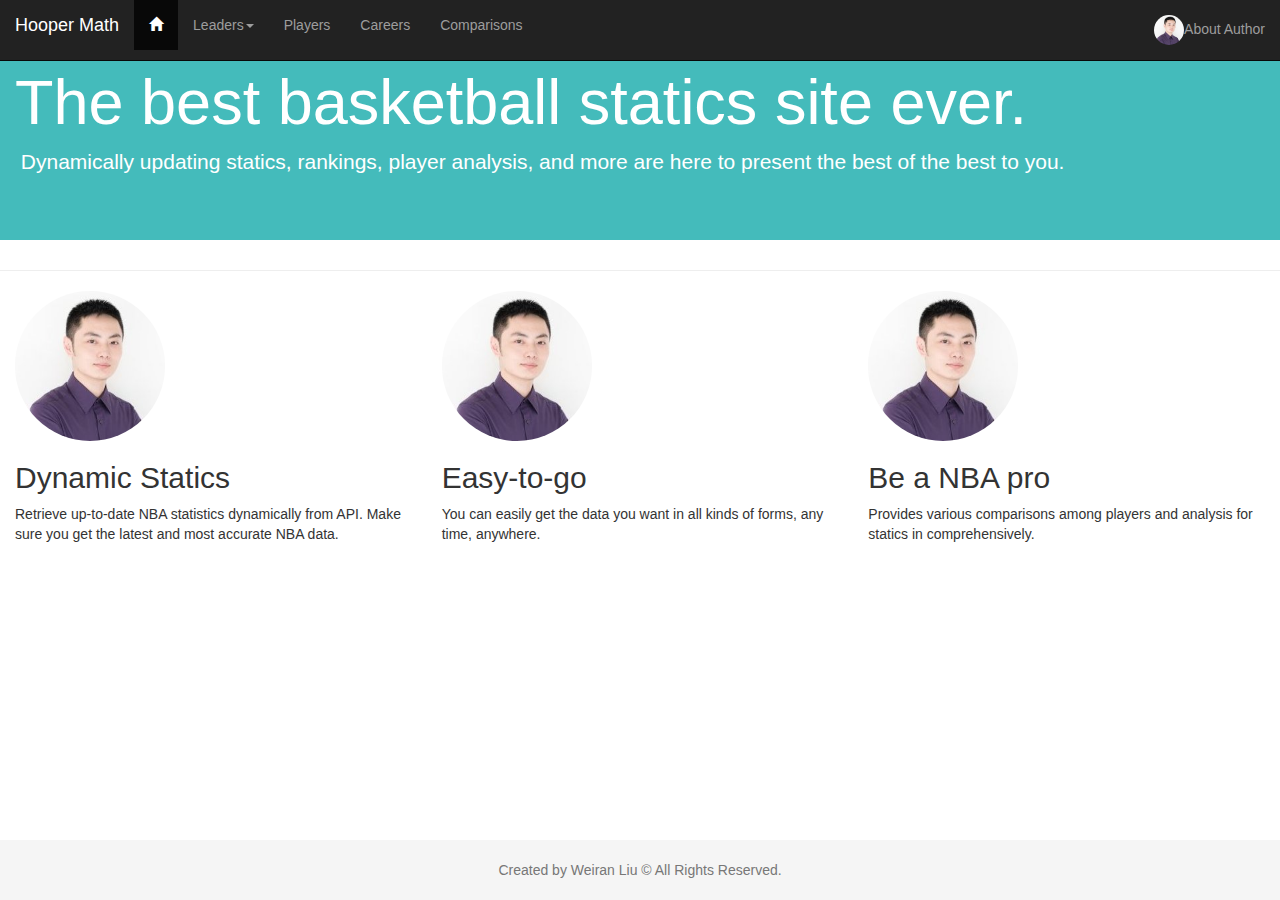
==== nba/index.html @ 595e196e "Created new website - NBA" ====
<!DOCTYPE html>
<html lang="en">
<head>
    <meta charset="utf-8">
    <meta name="view-port" content="width=device-width, initial-scale=1">
    <link href="http://maxcdn.bootstrapcdn.com/bootstrap/3.3.5/css/bootstrap.min.css" rel="stylesheet">
    <link href="css/custom.css" rel="stylesheet" type="text/css">
    <script src="https://ajax.googleapis.com/ajax/libs/jquery/1.11.3/jquery.min.js"></script>
    <script src="http://maxcdn.bootstrapcdn.com/bootstrap/3.3.5/js/bootstrap.min.js"></script>
	<title>Hooper Math</title>
	<style>
	/* Sticky footer styles------- */
	html {
	  position: relative;
	  min-height: 100%;
	}
	body {
	  /* Margin bottom by footer height */
	  margin-bottom: 60px;
	}
	.footer {
	  position: absolute;
	  bottom: 0;
	  width: 100%;
	  /* Set the fixed height of the footer here */
	  height: 60px;
	  background-color: #f5f5f5;
	}
	.container .text-muted {
	  margin: 20px 0;
	  text-align: center;
	}
	.footer > .container {
	  padding-right: 15px;
	  padding-left: 15px;
	}
	</style>
</head>
<body>
	<nav class="navbar navbar-inverse navbar-fixed-top">
		<div class="container-fluid">
			<div class="navbar-header">
				<a class="navbar-brand" href="#" >Hooper Math</a>
			</div>
			<div>
				<ul class="nav navbar-nav">
					<li class="active"><a href="#"><span class="glyphicon glyphicon-home"></span></a></li>
					<li class="dropdown">
						<a class="dropdown-toggle" data-toggle="dropdown" href="#">Leaders<span class="caret"></a>
						<ul class="dropdown-menu">

						    <li class="dropdown-header">Accumulative Leading Board</li>
							<li><a href="leading_scorers.html">Total score leaders</a></li>
							<li><a href="leading_scorers.html">Totla assist leaders</a></li>
							<li><a href="leading_scorers.html">Total reboud leaders</a></li>
							<li><a href="leading_scorers.html">Total steal leaders</a></li>
							<li><a href="leading_scorers.html">Total block leaders</a></li>
							<li class="divider"></li>

							<li class="dropdown-header">Single Season Leading Board</li>
							<li><a href="leading_scorers.html">Single season score leaders</a></li>
							<li><a href="leading_scorers.html">Single season assist leaders</a></li>
							<li><a href="leading_scorers.html">Single season rebound leaders</a></li>
							<li><a href="leading_scorers.html">Single season steal leaders</a></li>
							<li><a href="leading_scorers.html">Single season block leaders</a></li>
							<li class="divider"></li>

							<li class="dropdown-header">Career Average Leading Board</li>
							<li><a href="leading_scorers.html">Career score leaders</a></li>
							<li><a href="leading_scorers.html">Career assist leaders</a></li>
							<li><a href="leading_scorers.html">Career reboud leaders</a></li>
							<li><a href="leading_scorers.html">Career steal leaders</a></li>
							<li><a href="leading_scorers.html">Career block leaders</a></li>
						</ul>
					</li>
					<li><a href="leading_scorers">Players</a></li>
					<li><a href="leading_scorers">Careers</a></li>
					<li><a href="leading_scorers">Comparisons</a></li>
				</ul>

				<ul class="nav navbar-nav navbar-right">
		           <li><a href="#"><img class="img-circle" src="img/avatar.jpg" width="30" height="30">About Author</a></li>
		        </ul>
			</div>
		</div>
	</nav>
	<div class="jumbotron">
		   <h1>The best basketball statics site ever.</h1>	
		   <p>&nbsp;Dynamically updating statics, rankings, player analysis, and more are here to present the best 
		   of the best to you.</p>
	</div>
	<hr>
	<div class="container-fluid">
		<div class="row">
			<div class="col-lg-4">
			    <img class="img-circle" src="img/avatar.jpg" width="150" height="150">
				<h2>Dynamic Statics</h2>
				<p>Retrieve up-to-date NBA statistics dynamically from API. Make sure you get the latest and most accurate NBA data.</p>
			</div>
			<div class="col-lg-4">
			    <img class="img-circle" src="img/avatar.jpg" width="150" height="150">
				<h2>Easy-to-go</h2>
				<p>You can easily get the data you want in all kinds of forms, any time, anywhere.</p>
			</div>
			<div class="col-lg-4">
			    <img class="img-circle" src="img/avatar.jpg" width="150" height="150">
				<h2>Be a NBA pro</h2>
				<p>Provides various comparisons among players and analysis for statics in comprehensively.</p>
			</div>
		</div>
	</div>
	<footer class="footer">
		<div class="container">
			<p class="text-muted">Created by Weiran Liu &copy; All Rights Reserved.</p>
		</div>
	</footer>
</body>
</html>
---- nba/css/custom.css ----
.jumbotron {
	background-color: #44BBBB;
	color: #FFFFFF;
	padding-left: 15px;
}

.container-fluid > .col-lg-4 {
	text-align: center;
	margin-bottom: 20px;
}

.container-fluid > .col-lg-4 > img {
	display: block;
	margin: auto;
}

.navbar-nav > .img-circle {
	margin-right: 10px;
}
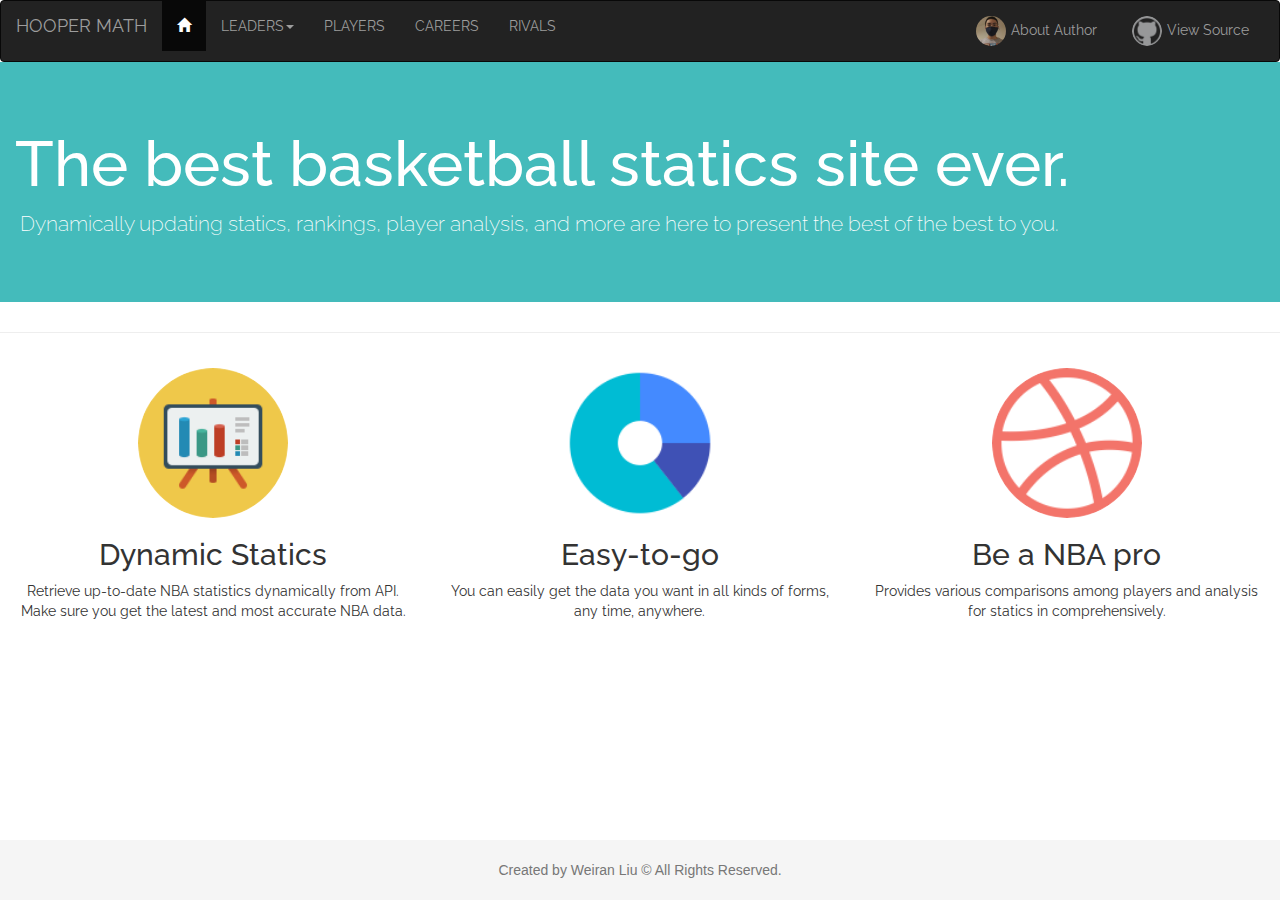
==== commit df88784d: "change fonts and style" ====
--- a/nba/index.html
+++ b/nba/index.html
@@ -5,48 +5,27 @@
     <meta name="view-port" content="width=device-width, initial-scale=1">
     <link href="http://maxcdn.bootstrapcdn.com/bootstrap/3.3.5/css/bootstrap.min.css" rel="stylesheet">
     <link href="css/custom.css" rel="stylesheet" type="text/css">
+    <link href='https://fonts.googleapis.com/css?family=Raleway:400,100' rel='stylesheet' type='text/css'>
     <script src="https://ajax.googleapis.com/ajax/libs/jquery/1.11.3/jquery.min.js"></script>
     <script src="http://maxcdn.bootstrapcdn.com/bootstrap/3.3.5/js/bootstrap.min.js"></script>
 	<title>Hooper Math</title>
-	<style>
-	/* Sticky footer styles------- */
-	html {
-	  position: relative;
-	  min-height: 100%;
-	}
-	body {
-	  /* Margin bottom by footer height */
-	  margin-bottom: 60px;
-	}
-	.footer {
-	  position: absolute;
-	  bottom: 0;
-	  width: 100%;
-	  /* Set the fixed height of the footer here */
-	  height: 60px;
-	  background-color: #f5f5f5;
-	}
-	.container .text-muted {
-	  margin: 20px 0;
-	  text-align: center;
-	}
-	.footer > .container {
-	  padding-right: 15px;
-	  padding-left: 15px;
-	}
-	</style>
 </head>
 <body>
-	<nav class="navbar navbar-inverse navbar-fixed-top">
+	<nav class="navbar navbar-inverse">
 		<div class="container-fluid">
 			<div class="navbar-header">
-				<a class="navbar-brand" href="#" >Hooper Math</a>
+			    <button type="button" class="navbar-toggle" data-toggle="collapse" data-target="#myNavbar">
+	                <span class="icon-bar"></span>
+	                <span class="icon-bar"></span>
+	                <span class="icon-bar"></span>
+			    </button>
+				<a class="navbar-brand" href="index.html" >HOOPER MATH</a>
 			</div>
-			<div>
+			<div class="collapse navbar-collapse" id="myNavbar">
 				<ul class="nav navbar-nav">
 					<li class="active"><a href="#"><span class="glyphicon glyphicon-home"></span></a></li>
 					<li class="dropdown">
-						<a class="dropdown-toggle" data-toggle="dropdown" href="#">Leaders<span class="caret"></a>
+						<a class="dropdown-toggle" data-toggle="dropdown" href="#">LEADERS<span class="caret"></a>
 						<ul class="dropdown-menu">
 
 						    <li class="dropdown-header">Accumulative Leading Board</li>
@@ -73,13 +52,14 @@
 							<li><a href="leading_scorers.html">Career block leaders</a></li>
 						</ul>
 					</li>
-					<li><a href="leading_scorers">Players</a></li>
-					<li><a href="leading_scorers">Careers</a></li>
-					<li><a href="leading_scorers">Comparisons</a></li>
+					<li><a href="leading_scorers">PLAYERS</a></li>
+					<li><a href="leading_scorers">CAREERS</a></li>
+					<li><a href="leading_scorers">RIVALS</a></li>
 				</ul>
 
 				<ul class="nav navbar-nav navbar-right">
-		           <li><a href="#"><img class="img-circle" src="img/avatar.jpg" width="30" height="30">About Author</a></li>
+		           <li><a href="about_me.html"><img class="img-circle" src="img/avatar.jpg" width="30" height="30">About Author</a></li>
+		           <li><a href="https://github.com/thunderdust/thunderdust.github.io"><img class="img-circle" src="img/git.png" width="30" height="30">View Source</a></li>
 		        </ul>
 			</div>
 		</div>
@@ -92,18 +72,18 @@
 	<hr>
 	<div class="container-fluid">
 		<div class="row">
-			<div class="col-lg-4">
-			    <img class="img-circle" src="img/avatar.jpg" width="150" height="150">
+			<div class="col-lg-4 main-col">
+			    <img class="img-circle main-icon" src="img/chart.png" width="150" height="150">
 				<h2>Dynamic Statics</h2>
 				<p>Retrieve up-to-date NBA statistics dynamically from API. Make sure you get the latest and most accurate NBA data.</p>
 			</div>
-			<div class="col-lg-4">
-			    <img class="img-circle" src="img/avatar.jpg" width="150" height="150">
+			<div class="col-lg-4 main-col">
+			    <img class="img-circle main-icon" src="img/graph.png" width="150" height="150">
 				<h2>Easy-to-go</h2>
 				<p>You can easily get the data you want in all kinds of forms, any time, anywhere.</p>
 			</div>
-			<div class="col-lg-4">
-			    <img class="img-circle" src="img/avatar.jpg" width="150" height="150">
+			<div class="col-lg-4 main-col">
+			    <img class="img-circle main-icon" src="img/bball.png" width="150" height="150">
 				<h2>Be a NBA pro</h2>
 				<p>Provides various comparisons among players and analysis for statics in comprehensively.</p>
 			</div>
--- a/nba/css/custom.css
+++ b/nba/css/custom.css
@@ -1,8 +1,61 @@
+html {
+  position: relative;
+  min-height: 100%;
+  min-width: 275px;
+}
+
+body {
+  /* Margin bottom by footer height */
+  margin-bottom: 60px;
+}
+
+.navbar {
+	margin-bottom: 0;
+}
+
+.navbar-brand {
+	font-family: 'Raleway', sans-serif;
+}
+
+.navbar-nav > li > a {
+	font-family: 'Raleway', sans-serif;
+}
+
+.footer {
+  position: absolute;
+  bottom: 0;
+  width: 100%;
+  /* Set the fixed height of the footer here */
+  height: 60px;
+  background-color: #f5f5f5;
+}
+.container .text-muted {
+  margin: 20px 0;
+  text-align: center;
+}
+.footer > .container {
+  padding-right: 15px;
+  padding-left: 15px;
+}
 
 .jumbotron {
 	background-color: #44BBBB;
 	color: #FFFFFF;
 	padding-left: 15px;
+	font-family: 'Raleway', sans-serif;
+}
+
+.head-text {
+	width: 70%;
+	display: block;
+	float: left;
+}
+
+.head-avatar {
+	max-width: 100%;
+	height: auto;
+	display: inline-block;
+	padding-left: 10px;
 }
 
 .container-fluid > .col-lg-4 {
@@ -17,4 +70,60 @@
 
 .navbar-nav > .img-circle {
 	margin-right: 10px;
-}+}
+
+.main-icon {
+	clear:both;
+	display: block;
+	margin: auto;
+}
+
+.main-col {
+	margin: 15px 0 15px 0;
+}
+
+.main-col > h2, .main-col > p {
+	text-align: center;
+	font-family: "Raleway", sans-serif;
+}
+
+li > a > img {
+	margin: 0 5px 0 5px;
+	opacity: 0.7
+}
+
+li > a > img:hover {
+	opacity: 1;
+}
+
+li > .active > img {
+	opacity: 1;
+}
+
+.img-avatar {
+	border-radius: 10px;
+}
+
+.dropdown-menu{
+	padding-top: 2px;
+}
+
+.dropdown-menu > .dropdown-header {
+	font-family: "Raleway", sans-serif;
+	font-size: 14px;
+	color: #FFFFFF;
+	background-color: #000000;
+}
+
+.main-icon {
+	transition: all .5s ease-in-out;
+}
+.main-icon:hover {
+	transform: scale(1.2);
+}
+
+.row-info {
+	background-color: #44BBBB;
+	color: #FFFFFF;
+	font-family: "Raleway", sans-serif;
+}
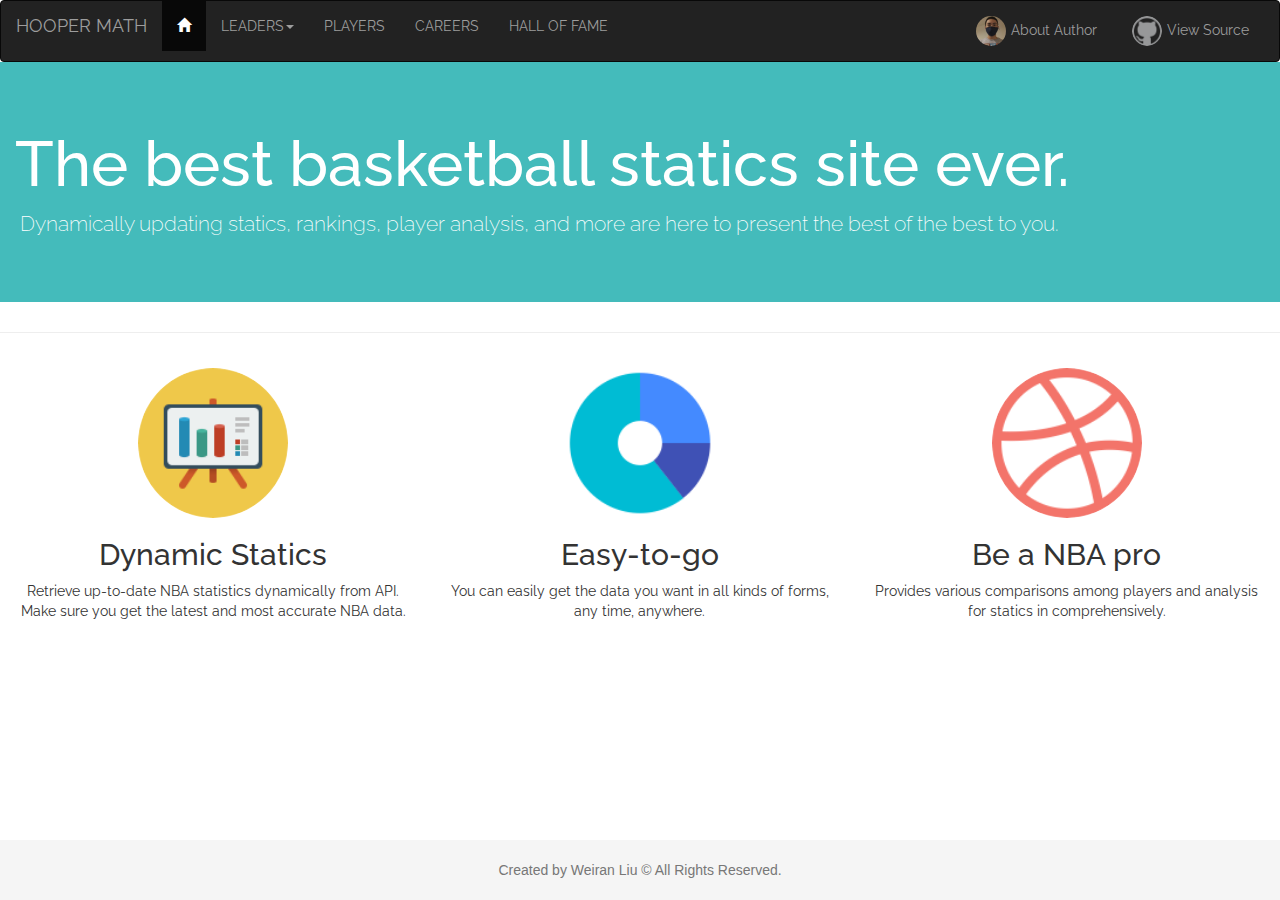
==== commit 8d865d4a: "Add nav bar to leading scorers page; modify table style" ====
--- a/nba/index.html
+++ b/nba/index.html
@@ -54,7 +54,7 @@
 					</li>
 					<li><a href="leading_scorers">PLAYERS</a></li>
 					<li><a href="leading_scorers">CAREERS</a></li>
-					<li><a href="leading_scorers">RIVALS</a></li>
+					<li><a href="leading_scorers">HALL OF FAME</a></li>
 				</ul>
 
 				<ul class="nav navbar-nav navbar-right">
--- a/nba/css/custom.css
+++ b/nba/css/custom.css
@@ -116,7 +116,7 @@
 }
 
 .main-icon {
-	transition: all .5s ease-in-out;
+	transition: all .4s ease-in-out;
 }
 .main-icon:hover {
 	transform: scale(1.2);
@@ -127,3 +127,34 @@
 	color: #FFFFFF;
 	font-family: "Raleway", sans-serif;
 }
+
+.table-middle {
+	margin: 0 20px 0 20px;
+}
+
+.th-statics {
+	background-color: #44BBB9;
+	color: white;
+	font-family: "Raleway", sans-serif;
+}
+
+.th-statics > th {
+	font-weight: normal;
+	font-size: 16px;
+	text-align: center;
+}
+
+.table-middle > table > tbody > tr > td {
+	text-align: center;
+	font-family: "Raleway", sans-serif;
+	vertical-align: middle;
+}
+
+.progress {
+	margin: 5px 0 5px 0;
+}
+
+.progress-bar {
+	text-align: center;
+	font-family: arial;
+}